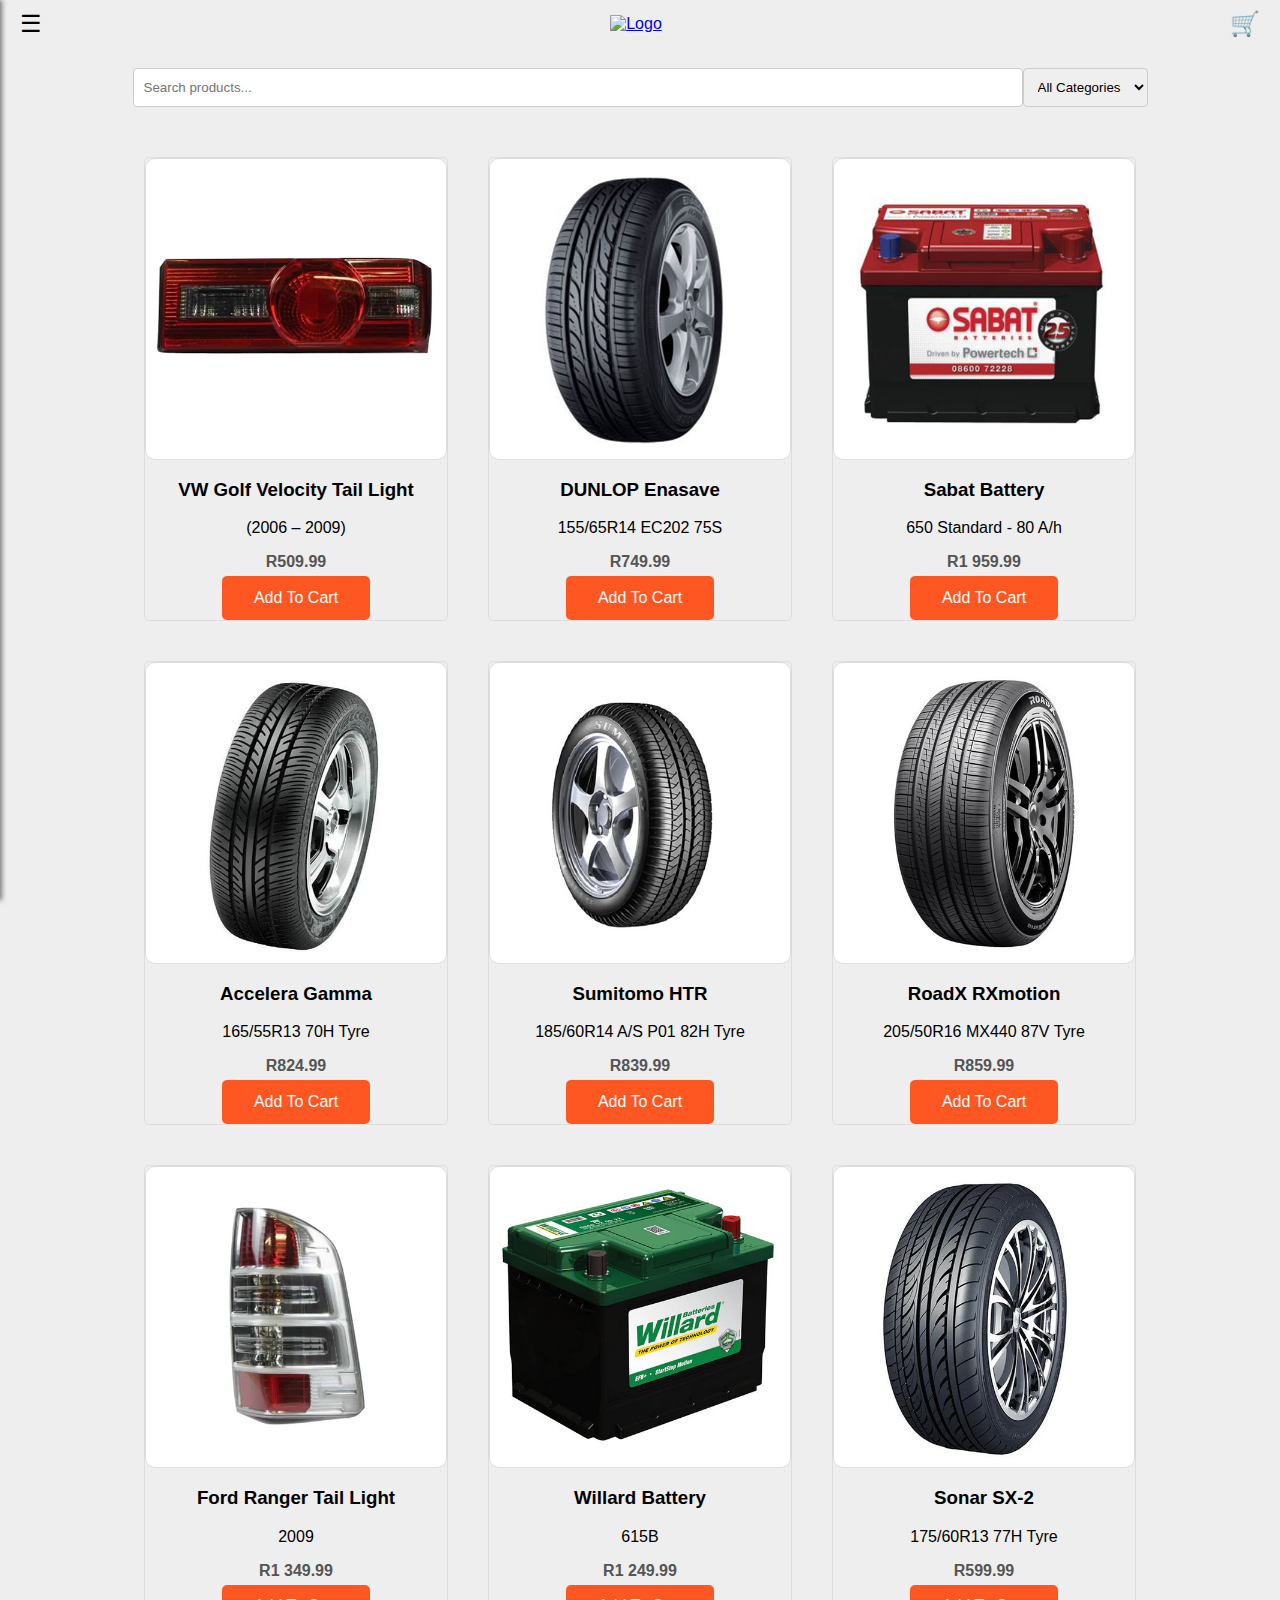
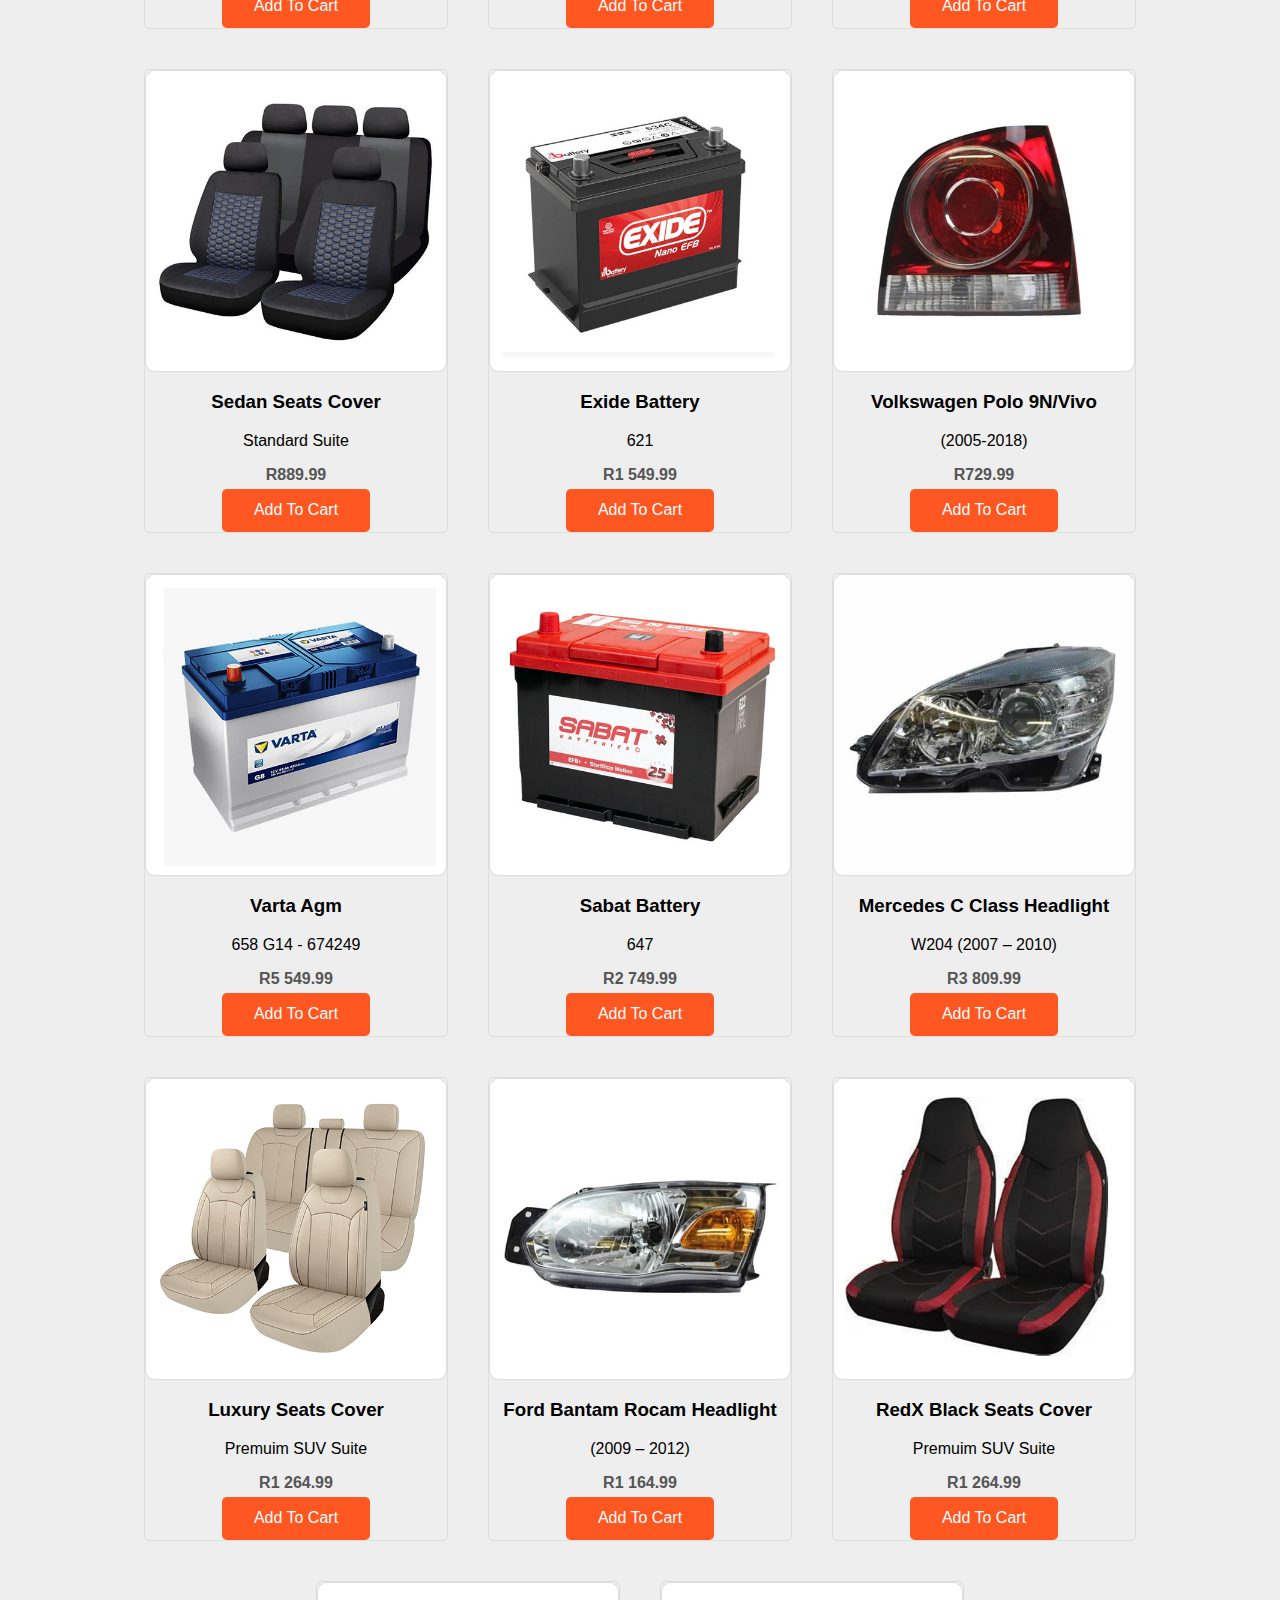
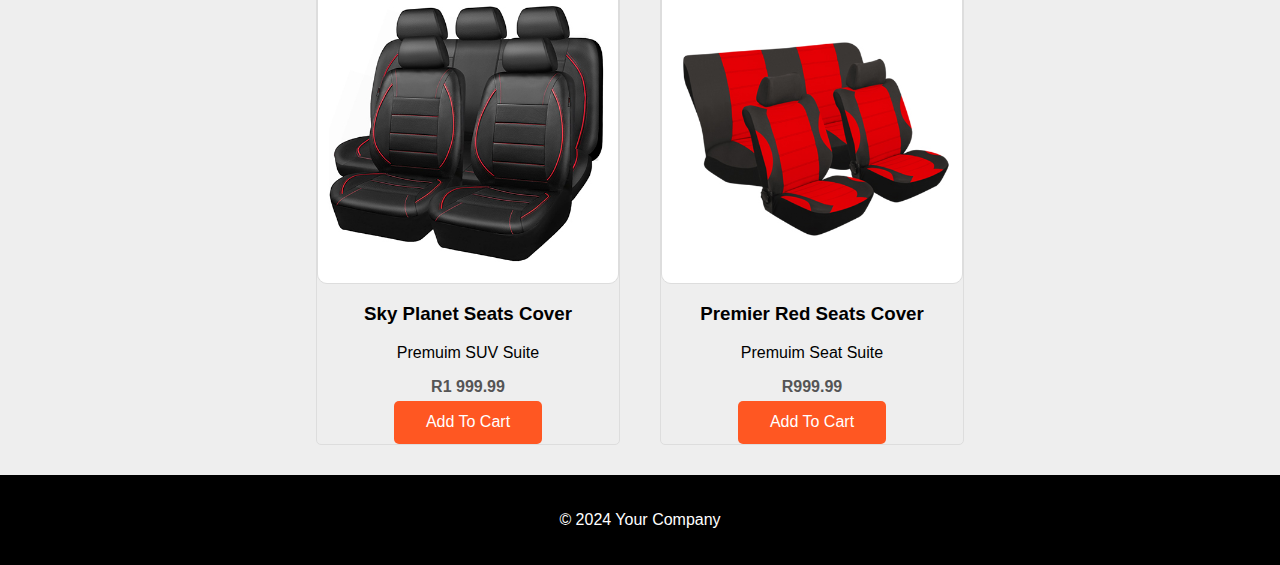
==== shop.html @ 8af3b9a7 "Add files via upload" ====
<!DOCTYPE html>
<html lang="en">
<head>
    <meta charset="UTF-8">
    <meta name="viewport" content="width=device-width, initial-scale=1.0">
    <title>Shop</title>
    <link rel="stylesheet" href="assets/css/styles.css">
	<style>
    .product { display: none; } /* Hide all products by default */
    .product.active { display: block; } /* Show only filtered products */
  </style>
</head>
<body>
    <header>
        <div class="hamburger" id="hamburger">☰</div>
		<a href="index.html">
        <img src="assets/img/logo.png" alt="Logo" class="logo"></a>
        <div class="cart-icon" onclick="viewCart()">🛒</div>
    </header>
    <nav class="menu" id="menu">
        <div class="close" id="close">&times;</div>
        <ul>
            <li><a href="index.html">Home</a></li>
            <li><a href="index.htmlshop.html">Shop</a></li>
			<li><a href="index.html#services">Services</a></li>
			<li><a href="shop.html?filter=promotions">Promotions</a></li>
			<li><a href="index.html#contact-us">Contact Us</a></li>
            <li><a href="about.html">About Us</a></li>
			<li><a href="#faqs">FAQs</a></li>
        </ul>
    </nav>
    
    <main>
        
        <section class="search-filter">
        <input type="text" id="searchInput" placeholder="Search products..." oninput="filterProducts()">
        <select id="categoryFilter" onchange="filterProducts()">
            <option value="">All Categories</option>
			<option value="car_batteries">Batteries</option>
            <option value="car_lights">Lights</option>
			<option value="car_tyres">Tyres</option>
			<option value="car_seats">Seats Covers</option>
            <!-- Add more categories as needed -->
        </select>
    </section>
    
        <section class="products">
		
	<!---PRODUCT 14--->
    <div class="product" data-category="car_lights">
    <img src="products/car_lights/14.jpg" alt="Product 14" class="product-image" id="productImag14">
    <h3>VW Golf Velocity Tail Light</h3>
    <p>(2006 – 2009)</p>
    <p class="item-price"><strong>R509.99</strong></p>
	<button onclick="addToCart('VW Golf Velocity (2006 – 2009) Tail Light', 509.99)" 
	class="add-to-cart-button">Add To Cart</button>
	</div>
	
	<!---PRODUCT 1--->
    <div class="product" data-category="car_tyres">
    <img src="products/car_tyres/1.jpg" alt="Product 1" class="product-image" id="productImage1">
    <h3>DUNLOP Enasave</h3>
    <p>155/65R14 EC202 75S</p>
    <p class="item-price"><strong>R749.99</strong></p>
	<button onclick="addToCart('DUNLOP Enasave 155/65R14 EC202 75S', 749.99)" 
	class="add-to-cart-button">Add To Cart</button>
	</div>
	
	<!---PRODUCT 6--->
    <div class="product" data-category="car_batteries">
    <img src="products/car_batteries/6.jpg" alt="Product 6" class="product-image" id="productImage6">
    <h3>Sabat Battery</h3>
    <p>650 Standard - 80 A/h</p>
    <p class="item-price"><strong>R1 959.99</strong></p>
	<button onclick="addToCart('Sabat Battery 650 Standard - 80 A/h', 1959.99)" 
	class="add-to-cart-button">Add To Cart</button>
	</div>
	
	<!---PRODUCT 2--->
    <div class="product" data-category="car_tyres">
    <img src="products/car_tyres/2.jpg" alt="Product 2" class="product-image" id="productImage2">
    <h3>Accelera Gamma</h3>
    <p>165/55R13 70H Tyre</p>
    <p class="item-price"><strong>R824.99</strong></p>
	<button onclick="addToCart('Accelera Gamma 165/55R13 70H Tyre', 824.99)" 
	class="add-to-cart-button">Add To Cart</button>
	</div>
		
	<!---PRODUCT 3--->
    <div class="product" data-category="car_tyres">
    <img src="products/car_tyres/3.jpg" alt="Product 3" class="product-image" id="productImage3">
    <h3>Sumitomo HTR</h3>
    <p>185/60R14 A/S P01 82H Tyre</p>
    <p class="item-price"><strong>R839.99</strong></p>
	<button onclick="addToCart('Sumitomo HTR 185/60R14 A/S P01 82H Tyre', 839.99)" 
	class="add-to-cart-button">Add To Cart</button>
	</div>
	
	<!---PRODUCT 4--->
    <div class="product" data-category="car_tyres">
    <img src="products/car_tyres/4.jpg" alt="Product 4" class="product-image" id="productImage4">
    <h3>RoadX RXmotion</h3>
    <p>205/50R16 MX440 87V Tyre</p>
    <p class="item-price"><strong>R859.99</strong></p>
	<button onclick="addToCart('RoadX RXmotion 205/50R16 MX440 87V Tyre', 859.99)" 
	class="add-to-cart-button">Add To Cart</button>
	</div>
	
	<!---PRODUCT 13--->
    <div class="product" data-category="car_lights">
    <img src="products/car_lights/13.jpg" alt="Product 13" class="product-image" id="productImag13">
    <h3>Ford Ranger Tail Light</h3>
    <p>2009</p>
    <p class="item-price"><strong>R1 349.99</strong></p>
	<button onclick="addToCart('Ford Ranger Tail Light 2009', 1349.99)" 
	class="add-to-cart-button">Add To Cart</button>
	</div>
	
	<!---PRODUCT 7--->
    <div class="product" data-category="car_batteries">
    <img src="products/car_batteries/7.jpg" alt="Product 7" class="product-image" id="productImage7">
    <h3>Willard Battery</h3>
    <p>615B</p>
    <p class="item-price"><strong>R1 249.99</strong></p>
	<button onclick="addToCart('Willard Battery 615B', 1249.99)" 
	class="add-to-cart-button">Add To Cart</button>
	</div>
	
	<!---PRODUCT 5--->
    <div class="product" data-category="car_tyres">
    <img src="products/car_tyres/5.jpg" alt="Product 5" class="product-image" id="productImage5">
    <h3>Sonar SX-2</h3>
    <p>175/60R13 77H Tyre</p>
    <p class="item-price"><strong>R599.99</strong></p>
	<button onclick="addToCart('Sonar SX-2 175/60R13 77H Tyre', 599.99)" 
	class="add-to-cart-button">Add To Cart</button>
	</div>
	
	<!---PRODUCT 18--->
    <div class="product" data-category="car_seats">
    <img src="products/car_seats/18.jpg" alt="Product 18" class="product-image" id="productImag18">
    <h3>Sedan Seats Cover</h3>
    <p>Standard Suite</p>
    <p class="item-price"><strong>R889.99</strong></p>
	<button onclick="addToCart('Sedan Seats Cover', 889.99)" 
	class="add-to-cart-button">Add To Cart</button>
	</div>
	
	<!---PRODUCT 8--->
    <div class="product" data-category="car_batteries">
    <img src="products/car_batteries/8.jpg" alt="Product 8" class="product-image" id="productImage8">
    <h3>Exide Battery</h3>
    <p>621</p>
    <p class="item-price"><strong>R1 549.99</strong></p>
	<button onclick="addToCart('Exide Battery 621', 1549.99)" 
	class="add-to-cart-button">Add To Cart</button>
	</div>
	
	<!---PRODUCT 15--->
    <div class="product" data-category="car_lights">
    <img src="products/car_lights/15.jpg" alt="Product 15" class="product-image" id="productImag15">
    <h3>Volkswagen Polo 9N/Vivo</h3>
    <p>(2005-2018)</p>
    <p class="item-price"><strong>R729.99</strong></p>
	<button onclick="addToCart('Volkswagen Polo 9N/Vivo (2005-2018)', 729.99)" 
	class="add-to-cart-button">Add To Cart</button>
	</div>
	
	<!---PRODUCT 9--->
    <div class="product" data-category="car_batteries">
    <img src="products/car_batteries/9.jpg" alt="Product 9" class="product-image" id="productImag9">
    <h3>Varta Agm</h3>
    <p>658 G14 - 674249</p>
    <p class="item-price"><strong>R5 549.99</strong></p>
	<button onclick="addToCart('Varta Agm 658 G14 - 674249', 5549.99)" 
	class="add-to-cart-button">Add To Cart</button>
	</div>
	
	<!---PRODUCT 10--->
    <div class="product" data-category="car_batteries">
    <img src="products/car_batteries/10.jpg" alt="Product 10" class="product-image" id="productImag10">
    <h3>Sabat Battery</h3>
    <p>647</p>
    <p class="item-price"><strong>R2 749.99</strong></p>
	<button onclick="addToCart('Sabat Battery 647', 2749.99)" 
	class="add-to-cart-button">Add To Cart</button>
	</div>
	
	<!---PRODUCT 11--->
    <div class="product" data-category="car_lights">
    <img src="products/car_lights/11.jpg" alt="Product 11" class="product-image" id="productImag11">
    <h3>Mercedes C Class Headlight</h3>
    <p>W204 (2007 – 2010)</p>
    <p class="item-price"><strong>R3 809.99</strong></p>
	<button onclick="addToCart('Mercedes C Class Headlight W204 (2007 – 2010)', 3809.99)" 
	class="add-to-cart-button">Add To Cart</button>
	</div>
	
	<!---PRODUCT 20--->
    <div class="product" data-category="car_seats">
    <img src="products/car_seats/20.jpg" alt="Product 20" class="product-image" id="productImag20">
    <h3>Luxury Seats Cover</h3>
    <p>Premuim SUV Suite</p>
    <p class="item-price"><strong>R1 264.99</strong></p>
	<button onclick="addToCart('Luxury Seats Cover', 1264.99)" 
	class="add-to-cart-button">Add To Cart</button>
	</div>
	
	<!---PRODUCT 12--->
    <div class="product" data-category="car_lights">
    <img src="products/car_lights/12.jpg" alt="Product 12" class="product-image" id="productImag12">
    <h3>Ford Bantam Rocam Headlight</h3>
    <p>(2009 – 2012)</p>
    <p class="item-price"><strong>R1 164.99</strong></p>
	<button onclick="addToCart('Ford Bantam Rocam Headlight (2009 – 2012)', 1164.99)" 
	class="add-to-cart-button">Add To Cart</button>
	</div>
	
	<!---PRODUCT 16--->
    <div class="product" data-category="car_seats">
    <img src="products/car_seats/16.jpg" alt="Product 16" class="product-image" id="productImag16">
    <h3>RedX Black Seats Cover</h3>
    <p>Premuim SUV Suite</p>
    <p class="item-price"><strong>R1 264.99</strong></p>
	<button onclick="addToCart('RedX Black Seats Cover', 1264.99)" 
	class="add-to-cart-button">Add To Cart</button>
	</div>
	
	<!---PRODUCT 17--->
    <div class="product" data-category="car_seats">
    <img src="products/car_seats/17.jpg" alt="Product 17" class="product-image" id="productImag17">
    <h3>Sky Planet Seats Cover</h3>
    <p>Premuim SUV Suite</p>
    <p class="item-price"><strong>R1 999.99</strong></p>
	<button onclick="addToCart('Sky Planet Seats Cover', 1999.99)" 
	class="add-to-cart-button">Add To Cart</button>
	</div>
	
	<!---PRODUCT 19--->
    <div class="product" data-category="car_seats">
    <img src="products/car_seats/19.jpg" alt="Product 19" class="product-image" id="productImag19">
    <h3>Premier Red Seats Cover</h3>
    <p>Premuim Seat Suite</p>
    <p class="item-price"><strong>R999.99</strong></p>
	<button onclick="addToCart('Premier Red Seats Cover', 999.99)" 
	class="add-to-cart-button">Add To Cart</button>
	</div>
	
</section>

    </main> 
<!-- Cart Modal -->
<div id="cartModal" class="modal">
    <div class="modal-content">
        <button class="close-button" onclick="closeCart()">Close</button>
        <h2>Your Cart</h2>
        
        <!-- Cart Items Section -->
        <div id="cartItems"></div>
        <div id="cartTotal" class="cart-total">Total: R 0.00</div>

        <!-- Cart Summary -->
        <div class="cart-summary">
            <h3>Cart Summary</h3>
            <div id="summaryItems"></div> <!-- Will populate dynamically -->
            <div id="additionalCost" style="display: none;">Delivery Cost: R 0.00</div> <!-- Delivery Cost will show based on selection -->
        </div>

        <!-- Billing Address Form -->
        <div class="billing-address">
            <h3>Billing Address</h3>
            <input type="text" id="billingName" placeholder="Full Name" required>
            <input type="email" id="billingEmail" placeholder="Email" required>
            <input type="text" id="billingAddress" placeholder="Address" required>
            <input type="tel" id="billingPhone" placeholder="Phone Number" required>
        </div>

        <!-- Payment Methods (Updated to Dropdown) -->
        <div class="payment-methods">
            <h3>Payment Method</h3>
            <label for="paymentMethod">Select Payment Method</label>
            <select id="paymentMethod" onchange="updatePaymentDetails()">
                <option value="directTransfer">Direct Transfer</option>
                <option value="paypal">PayPal</option>
            </select>

            <div id="bankDetails" style="display: none;">
                <h4>Banking Details</h4>
                <p>Bank Name: Capitec Bank</p>
                <p>Account Number: 1444105424</p>
                <p>SWIFT Code: 40017</p>
            </div>

            <div id="paypalDetails" style="display: none;">
                <h4>PayPal Account</h4>
                <p>Account Email: requesteat@paypal.com</p>
            </div>
        </div>

        <!-- Delivery or Pickup Options (Updated to Dropdown) -->
        <div class="delivery-options">
            <h3>Delivery Options</h3>
            <label for="deliveryOption">Select Delivery Option</label>
            <select id="deliveryOption" onchange="updateDeliveryCost()">
                <option value="pickup">Pickup (No additional cost)</option>
                <option value="delivery">Delivery (Additional Cost)</option>
            </select>
        </div>

        <!-- Place Order Button -->
        <button id="placeOrderBtn" onclick="placeOrder()" class="cart-button place-order-button" disabled>Place Order</button>
        <button onclick="clearCart()" class="cart-button clear-button">🗑️ Clear My Cart</button>
    </div>
	
	<!-- Shop Now Button (when cart is empty) -->
        <div id="emptyCartMessage" style="display: none;">
            <p>Your cart is empty.</p>
            <a href="index.html" class="shop-now-button">Shop Now</a>
        </div>
    </div>
</div>


    <script src="assets/js/script.js"></script> 
    
    <footer>
        <p>&copy; 2024 Your Company</p>
    </footer>
	
	 <script>
    // Function to filter products dynamically
    function filterProducts() {
      const searchInput = document.getElementById('searchInput').value.toLowerCase();
      const categoryFilter = document.getElementById('categoryFilter').value;
      const products = document.querySelectorAll('.product');

      products.forEach(product => {
        const productName = product.querySelector('p').textContent.toLowerCase();
        const productCategory = product.dataset.category;

        const matchesSearch = productName.includes(searchInput);
        const matchesCategory = !categoryFilter || productCategory === categoryFilter;

        if (matchesSearch && matchesCategory) {
          product.classList.add('active');
        } else {
          product.classList.remove('active');
        }
      });
    }

    // Automatically filter based on URL parameter
    const urlParams = new URLSearchParams(window.location.search);
    const filter = urlParams.get('filter');

    // If there is a filter in the URL, apply it
    if (filter) {
      document.getElementById('categoryFilter').value = filter; // Pre-select the category filter
      filterProducts(); // Apply the filter immediately
    } else {
      // If no filter, show all products
      const products = document.querySelectorAll('.product');
      products.forEach(product => {
        product.classList.add('active');
      });
    }

    // Event listener for changes to filter or search input
    document.getElementById('categoryFilter').addEventListener('change', filterProducts);
    document.getElementById('searchInput').addEventListener('input', filterProducts);
</script>

</body>
</html>
---- assets/css/styles.css ----
body {
    margin: 0;
    font-family: Arial, sans-serif;
	background-color: #eee;
}

header {
    display: flex;
    justify-content: space-between;
    align-items: center;
    padding: 10px 20px;
    background-color: #lelele;
    color: white;
    position: relative;
}

.logo {
    max-width: 150px;
}

.hamburger, .cart-icon, .close {
    cursor: pointer;
    font-size: 24px;
	color: black;
}

.menu {
    position: fixed;
    left: -250px; /* Hide off-screen */
    top: 0;
    width: 250px;
    height: 100vh;
    background-color: black;
    transition: left 0.3s ease;
    box-shadow: 2px 0 5px rgba(0,0,0,0.5);
    z-index: 1000;
}

.menu .close {
    font-size: 30px;
    color: white;
    padding: 10px;
    text-align: right;
}

.menu ul {
    list-style: none;
    padding: 0;
    margin: 0;
}

.menu li {
    padding: 15px;
}

.menu li a {
    color: white;
    text-decoration: none;
}

.menu.show {
    left: 0; /* Slide in */
}

/* -----Shortcuts-----*/
.container {
    display: flex;
    justify-content: center;
    align-items: center;
    padding: 10px;
}

.shortcut-bar {
    display: flex;
    overflow-x: scroll; /* Allow horizontal scrolling */
    -ms-overflow-style: none;  /* For Internet Explorer */
    scrollbar-width: none;  /* For Firefox */
    white-space: nowrap;
    padding: 10px;
    background-color: #eee;
    border-radius: 10px;
    box-shadow: 0 2px 4px rgba(0, 0, 0, 0.1);
}

.shortcut-bar::-webkit-scrollbar {
    display: none;  /* For Webkit-based browsers (Chrome, Safari, Edge) */
}

.shortcut-bar img:hover {
    transform: scale(1.5);
}

.shortcut-item {
    display: inline-block;
    text-align: center;
    margin: 0;
    text-decoration: none;
    color: #333;
    width: 120px;
    flex-shrink: 0;
}

.shortcut-item img {
    width: 50%;
    height: auto;
    border-radius: 8px;
}

.shortcut-item span {
    display: block;
    margin-top: 8px;
    font-size: 14px;
}
    .hero {
      width: 100%;
      height: 70vh; /* Full height of the viewport */
      background-image: url('hero.jpg'); /* Replace with your image URL */
      background-size: cover; /* Ensure it covers the entire section on desktop */
      background-position: center;
      background-repeat: no-repeat;
    }

    .content-section {
      display: flex;
      justify-content: space-between;
      align-items: center;
      padding: 2rem 5%;
      background-color: #f8f9fa; /* Light background for contrast */
    }

    .content-left h1 {
      font-size: 2.5rem;
      margin: 0;
      color: black;
	  text-align: left;
    }

    .content-right {
      text-align: left;
      max-width: 500px;
    }

    .content-right p {
      font-size: 1.2rem;
      margin: 0 0 1.5rem;
      color: #555;
    }

    .shop-now-btn, .btn {
      padding: 0.8rem 2rem;
      font-size: 1rem;
      color: #fff;
      background-color: #ff5722;
      border: none;
      border-radius: 5px;
      cursor: pointer;
      transition: background-color 0.3s;
    }

    .shop-now-btn, .btn:hover {
      background-color: #e64a19;
    }

    @media (max-width: 768px) {
      .hero {
        background-size: contain; /* Show full image on mobile without cropping */
        height: auto; /* Adjust height based on the image */
        min-height: 500px; /* Ensure it doesn't collapse on mobile */
		margin-top: -150px;
		margin-bottom: -150px;
      }

      .content-section {
        flex-direction: column;
        text-align: center;
      }

      .content-right {
        max-width: 100%;
        margin-top: 1rem;
      }
    }
	
/* -----Features Section----- */
.features {
    background-color: #eee;
    padding: 40px 20px;
    text-align: center;
}

.features h2 {
    font-size: 2rem;
    margin-bottom: 20px;
}


.feature-item {
    margin: 20px 0;
    text-align: center;
    background: #fff;
    border: 2px solid #ddd;
    border-radius: 8px;
    box-shadow: 0 5px 5px rgba(0, 0, 0, 0.1);
    flex-shrink: 0;
    text-align: center;
    padding: 15px;
    transition: transform 0.3s;
	margin-bottom: 50px;
}

.feature-item:hover {
    transform: scale(1.05);
    box-shadow: 0 4px 10px rgba(0, 0, 0, 0.2);
}


.feature-item h3 {
    font-size: 1.8rem;
    margin-bottom: 10px;
	text-align: center;
}

.feature-item p {
    font-size: 1rem;
    color: #666;
	
}

.feature-image {
	border-radius: 8px;
}

/* Default (Mobile-first) Styles */
.features .container {
    padding: 20px;
    display: flex;
    flex-direction: column;
    align-items: center;
}

.features .feature-item {
    text-align: center;
    margin-bottom: 30px;
}

.features .feature-image {
    width: 100%;   /* Make images responsive */
    max-width: 300px;  /* Optional: Set a maximum size */
    height: auto;  /* Maintain aspect ratio */
    margin-bottom: 15px; /* Space between image and text */
}

/* Desktop Styles (Screen width >= 1024px) */
@media (min-width: 1024px) {
    .features .container {
        display: grid;
        grid-template-columns: repeat(3, 1fr); /* 3 columns */
        gap: 20px; /* Space between items */
        padding: 40px;
    }

    .features .feature-item {
        text-align: left;
        margin-bottom: 0; /* Remove bottom margin for grid layout */
    }

    .features .feature-image {
        max-width: 100%;  /* Ensure image scales well */
        margin-bottom: 20px; /* Adjust space between image and text */
    }
}

/* About Us Section */
.container-about {
  width: 80%;
  margin: 0 auto;
  padding: 20px 0;
}

.about-us {
  padding: 40px 0;
  background-color: #f8f8f8;
}

.about-content {
  display: flex;
  align-items: center;
  justify-content: space-between;
  gap: 20px;
  flex-wrap: wrap;
}

/* About Image Styling */
.about-img img {
  max-width: 350px;
  height: auto;
  border-radius: 8px;
  box-shadow: 0 4px 6px rgba(0, 0, 0, 0.1);
}

/* About Text Section */
.about-text {
  flex: 1 1 400px;
  padding: 20px;
  opacity: 0; /* Start hidden */
  transform: translateY(20px); /* Start slightly moved */
  transition: all 0.6s ease-in-out;
}

/* When in View - Animation */
.about-text.show {
  opacity: 1;
  transform: translateY(0);
}

.about-text h1 {
  margin-bottom: 10px;
  font-size: 2.5rem;
  color: #333;
}

.about-text p {
  margin-bottom: 15px;
  font-size: 1rem;
  line-height: 1.6;
}

/* Responsive Design */
@media (max-width: 768px) {
  .about-content {
    flex-direction: column;
    text-align: center;
  }

  .about-text,
  .about-img {
    flex: 1 1 100%;
  }

  .about-text {
    padding: 0;
  }

  .about-img img {
    max-width: 80%;
  }
}

@media (max-width: 480px) {
  .about-text h1 {
    font-size: 2rem;
  }

  .about-text p {
    font-size: 0.9rem;
  }

  .btn {
    padding: 8px 16px;
  }
}

/* Testimonials Section */
.testimonials {
  background-color: #eee;
  padding: 40px 0;
  text-align: center;
  margin-bottom: -15vh;
}

.container-testimonials {
  width: 100%;
  margin: 0 auto;
}

.testimonials h1 {
  margin-bottom: 20px;
  font-size: 2.5rem;
  color: black;
}

.testimonial-slider {
  position: relative;
  overflow: hidden;
  height: 250px; /* Adjust height as needed */
}

.testimonial {
  position: absolute; /* Position them all on top of each other */
  top: 0;
  left: 0;
  width: 100%;
  text-align: center;
  padding: 10px;
  opacity: 0;
  transform: translateX(100%);
  transition: all 0.5s ease-in-out;
}

.testimonial.active {
  opacity: 1;
  transform: translateX(0);
}

.testimonial p {
  font-size: 1rem;
  margin-bottom: 10px;
  color: #555;
}

.testimonial h4 {
  font-size: 1.1rem;
  color: #333;
  font-weight: bold;
}

.slider-controls {
  margin-top: 20px;
  display: none;
}

.slider-controls button {
  background-color: #333;
  color: #fff;
  border: none;
  border-radius: 50%;
  padding: 10px 15px;
  cursor: pointer;
  transition: background-color 0.3s ease;
  font-size: 1rem;
}

.slider-controls button:hover {
  background-color: #555;
}

/* Responsive Design */
@media (max-width: 768px) {
  .testimonial-slider {
    height: 250px;
  }

  .testimonial p {
    font-size: 0.9rem;
  }

  .testimonial h4 {
    font-size: 1rem;
  }
}

/* -----FEATURED ITEMS BEGIN-----*/
.featured-items {
    overflow: hidden;
    padding: 20px;
}

.featured-items-container {
    display: flex;
    overflow-x: auto;
    scroll-behavior: smooth;
    gap: 15px;
}

.item {
    background: #fff;
    border: 1px solid #ddd;
    border-radius: 8px;
    box-shadow: 0 2px 5px rgba(0, 0, 0, 0.1);
    width: 200px;
    flex-shrink: 0;
    text-align: center;
    padding: 15px;
    transition: transform 0.3s;
}

.item:hover {
    transform: scale(1.05);
}

.item-image {
    width: 100%;
    height: auto;
    border-radius: 8px;
}

.item-name {
    font-size: 18px;
    margin: 10px 0;
}

.item-price {
    font-size: 16px;
    color: #555;
    margin: 5px 0;
}

/* Responsive Design */
@media (max-width: 600px) {
    .item {
        width: 150px;
    }
}

.promotion-heading {
	text-align: center;
}

.promotion-heading h1 {
	color: black;
}

/* Basic modal styling */
.modal {
    display: none;
    position: fixed;
    z-index: 1000;
    left: 0;
    top: 0;
    width: 100%;
    height: 100%;
    overflow: auto;
    background-color: rgb(0, 0, 0);
    background-color: rgba(0, 0, 0, 0.4);
}

/* Modal content */
.modal-content {
    background-color: #fff;
    margin: 10% auto;
    padding: 20px;
    width: 80%;
    max-width: 500px;
    border-radius: 5px;
}

/* Close button */
.close {
    color: #aaa;
    font-size: 28px;
    font-weight: bold;
    position: absolute;
    top: 10px;
    right: 20px;
}

.close-button {
    background-color: #ff5722; /* Red background */
    color: white; /* White text */
    border: none; /* No border */
    padding: 10px 20px; /* Padding around the text */
    text-align: center; /* Centered text */
    font-size: 16px; /* Font size */
    cursor: pointer; /* Pointer cursor on hover */
    border-radius: 5px; /* Rounded corners */
    transition: background-color 0.3s ease;
}

.close-button:hover {
    background-color: #e64a19; /* Darker red on hover */
}

.close:hover,
.close:focus {
    color: black;
    text-decoration: none;
    cursor: pointer;
}

/* Cart items and summary */
.cart-summary {
    margin-top: 20px;
}

.cart-total {
    font-weight: bold;
    font-size: 1.2em;
}

/* Checkout form */
.billing-address input {
    width: 95%;
    padding: 10px;
    margin: 10px 0;
    border: 1px solid #ccc;
    border-radius: 5px;
}

.payment-methods label {
    display: block;
    margin-bottom: 5px;
}


        
.cart-item {
    display: flex;
    justify-content: space-between;
    margin-bottom: 10px;
    align-items: center;
}

.cart-item-details {
    display: flex;
    justify-content: space-between;
    width: 100%;
    align-items: center;
}

.cart-item-name {
    flex-grow: 1;  /* This ensures the name takes available space */
}

.quantity-buttons {
    display: flex;
    justify-content: center;
    align-items: center;
}

.quantity-btn {
    width: 30px;  /* Set a fixed width for the buttons */
    height: 30px; /* Set a fixed height for uniform buttons */
    font-size: 16px; /* Optional: change font size if needed */
    margin: 0 5px; /* Space between buttons */
    padding: 0;
    cursor: pointer;
}

.cart-item-buttons {
    display: flex;
    gap: 5px; /* Space between buttons */
}

.cart-item-buttons button {
    padding: 5px 10px;
}

.cart-button {
    background-color: #ff5722; /* Green background */
    color: white;
    border: none;
    border-radius: 25px;
    padding: 10px 20px;
    font-size: 16px;
    cursor: pointer;
    transition: background-color 0.3s ease;
    margin: 10px 0; /* Add some space between buttons */
    width: calc(100% - 20px); /* Full width with padding */
}

button {
    padding: 10px 15px;
    background-color: #ff5722;
    color: white;
    border: none;
    border-radius: 5px;
    cursor: pointer;
    transition: background-color 0.3s;
}

button:hover {
    background-color: #e64a19;
}

/* Contact Section */
.contact {
    padding: 40px 20px;
    background-color: #f9f9f9;
    text-align: center;
}

.contact-container {
    margin: 20px 0;
    text-align: center;
    background: #eee;
    border: 1px solid #ddd;
    border-radius: 8px;
    box-shadow: 0 2px 5px rgba(0, 0, 0, 0.1);
    flex-shrink: 0;
    text-align: center;
    padding: 15px;
    transition: transform 0.3s;
	margin-bottom: 50px;
}

.contact h2 {
    font-size: 32px;
    margin-bottom: 10px;
}

.contact p {
    font-size: 18px;
    margin-bottom: 30px;
    color: #555;
}

.contact-form {
    max-width: 600px;
    margin: 0 auto;
    background-color: #fff;
    padding: 20px;
    border-radius: 8px;
    box-shadow: 0 4px 8px rgba(0, 0, 0, 0.1);
}

.contact-form:hover {
    transform: scale(1.05);
    box-shadow: 0 4px 10px rgba(0, 0, 0, 0.2);
}

.contact-form .form-group {
    margin-bottom: 15px;
}

.contact-form label {
    display: block;
    margin-bottom: 5px;
    font-weight: bold;
    text-align: left;
}

.contact-form input,
.contact-form textarea {
    width: 100%;
    padding: 10px;
    border: 1px solid #ddd;
    border-radius: 4px;
    font-size: 16px;
}

.contact-form button {
    padding: 0.8rem 2rem;
      font-size: 1rem;
      color: #fff;
      background-color: #ff5722;
      border: none;
      border-radius: 5px;
      cursor: pointer;
      transition: background-color 0.3s;
}

.contact-form button:hover {
    background-color: #e64a19;
}

.social-media {
    margin-top: 40px;
}

.social-media h3 {
    font-size: 24px;
    margin-bottom: 15px;
}

.social-media ul {
    list-style: none;
    padding: 0;
    display: flex;
    justify-content: center;
    gap: 20px;
}

.social-media ul li {
    display: inline-block;
}

.social-media ul li a img {
    width: 40px;  /* Set the size of the social media icons */
    height: auto;  /* Maintain aspect ratio */
    transition: transform 0.3s ease;
}

.social-media ul li a:hover img {
    transform: scale(1.1);  /* Slight zoom effect on hover */
}

 .add-to-cart-button {
  padding: 0.8rem 2rem;
      font-size: 1rem;
      color: #fff;
      background-color: #ff5722;
      border: none;
      border-radius: 5px;
      cursor: pointer;
      transition: background-color 0.3s;
}

.add-to-cart-button:hover {
  background-color: #e64a19; /* Darker blue on hover */
  transform: translateY(-2px);
}

.add-to-cart-button:active {
  transform: translateY(1px);
}

/* FAQ Section */
.faq-container {
            max-width: 800px;
            margin: 0 auto;
            padding: 20px;
            background: #fff;
            border-radius: 8px;
            box-shadow: 0 2px 5px rgba(0, 0, 0, 0.1);
            overflow: hidden;
        }

  h1 {
            text-align: center;
            margin-bottom: 20px;
            font-size: 2.5em;
        }

        .faq-item {
            border-bottom: 1px solid #ddd;
            padding: 15px 0;
        }

        .faq-question {
            display: flex;
            justify-content: space-between;
            cursor: pointer;
            font-size: 1.1em;
            font-weight: bold;
            padding: 10px;
            transition: background-color 0.3s ease;
        }

        .faq-question:hover {
            background-color: #f1f1f1;
        }

        .faq-answer {
            display: none;
            padding: 10px;
            font-size: 0.95em;
            line-height: 1.5;
            color: #555;
            border-left: 3px solid #007bff;
            background: #f9f9f9;
            transition: all 0.3s ease;
        }

        /* Style for responsiveness */
        @media (max-width: 768px) {
            h1 {
                font-size: 2.2em;
            }

            .faq-question {
                font-size: 1em;
            }
        }


.products {
    display: grid;
    grid-template-columns: repeat(4, 1fr); /* 4 columns for desktop */
    gap: 20px; /* Space between items */
    padding: 20px;
}

.products {
    display: flex;
    flex-wrap: wrap;
    justify-content: center;
    padding: 20px;
}

.product {
    box-sizing: border-box;
    margin: 10px;
    border: 1px solid #ddd;
    border-radius: 5px;
    text-align: center;
    transition: box-shadow 0.3s;
}

.product:hover {
    transform: scale(1.05);
    box-shadow: 0 4px 10px rgba(0, 0, 0, 0.2);
}

.product-image {
    height: 300px;
    display: flex;
    justify-content: center;
	border: 1px solid #ddd;
    border-radius: 10px;
}

/* Responsive adjustments */
@media (max-width: 600px) {
    .product {
        flex: 1 1 100%; /* Full width on small screens */
    }
}

.nav-button:hover, .add-to-cart-button:hover {
    opacity: 0.4; /* Optional: adds a hover effect */
}

.search-filter {
    display: flex;
    justify-content: center;
    padding: 20px;
}

#searchInput {
    width: 70%;
    padding: 10px;
    border: 1px solid #ccc;
    border-radius: 4px;
}

#categoryFilter {
    padding: 10px;
    border: 1px solid #ccc;
    border-radius: 4px;
}

.search-results {
    display: flex;
    flex-wrap: wrap;
    gap: 20px;
    margin-top: 20px;
}

.search-results .product {
    width: calc(33.333% - 20px);
    border: 1px solid #ddd;
    padding: 10px;
    border-radius: 5px;
    box-shadow: 0 4px 8px rgba(0, 0, 0, 0.1);
    transition: transform 0.3s;
}

.search-results .product:hover {
    transform: scale(1.05);
}

.search-results p {
    margin: 10px 0;
}

.search-results img {
    max-width: 100%;
    height: auto;
    border-radius: 5px;
}

.search-results button {
    background-color: #4CAF50;
    color: white;
    padding: 10px;
    border: none;
    cursor: pointer;
    border-radius: 5px;
    transition: background-color 0.3s;
}

.search-results button:hover {
    background-color: #45a049;
}

footer {
    text-align: center;
    padding: 20px;
    background-color: black;
    color: white;
    position: relative;
}
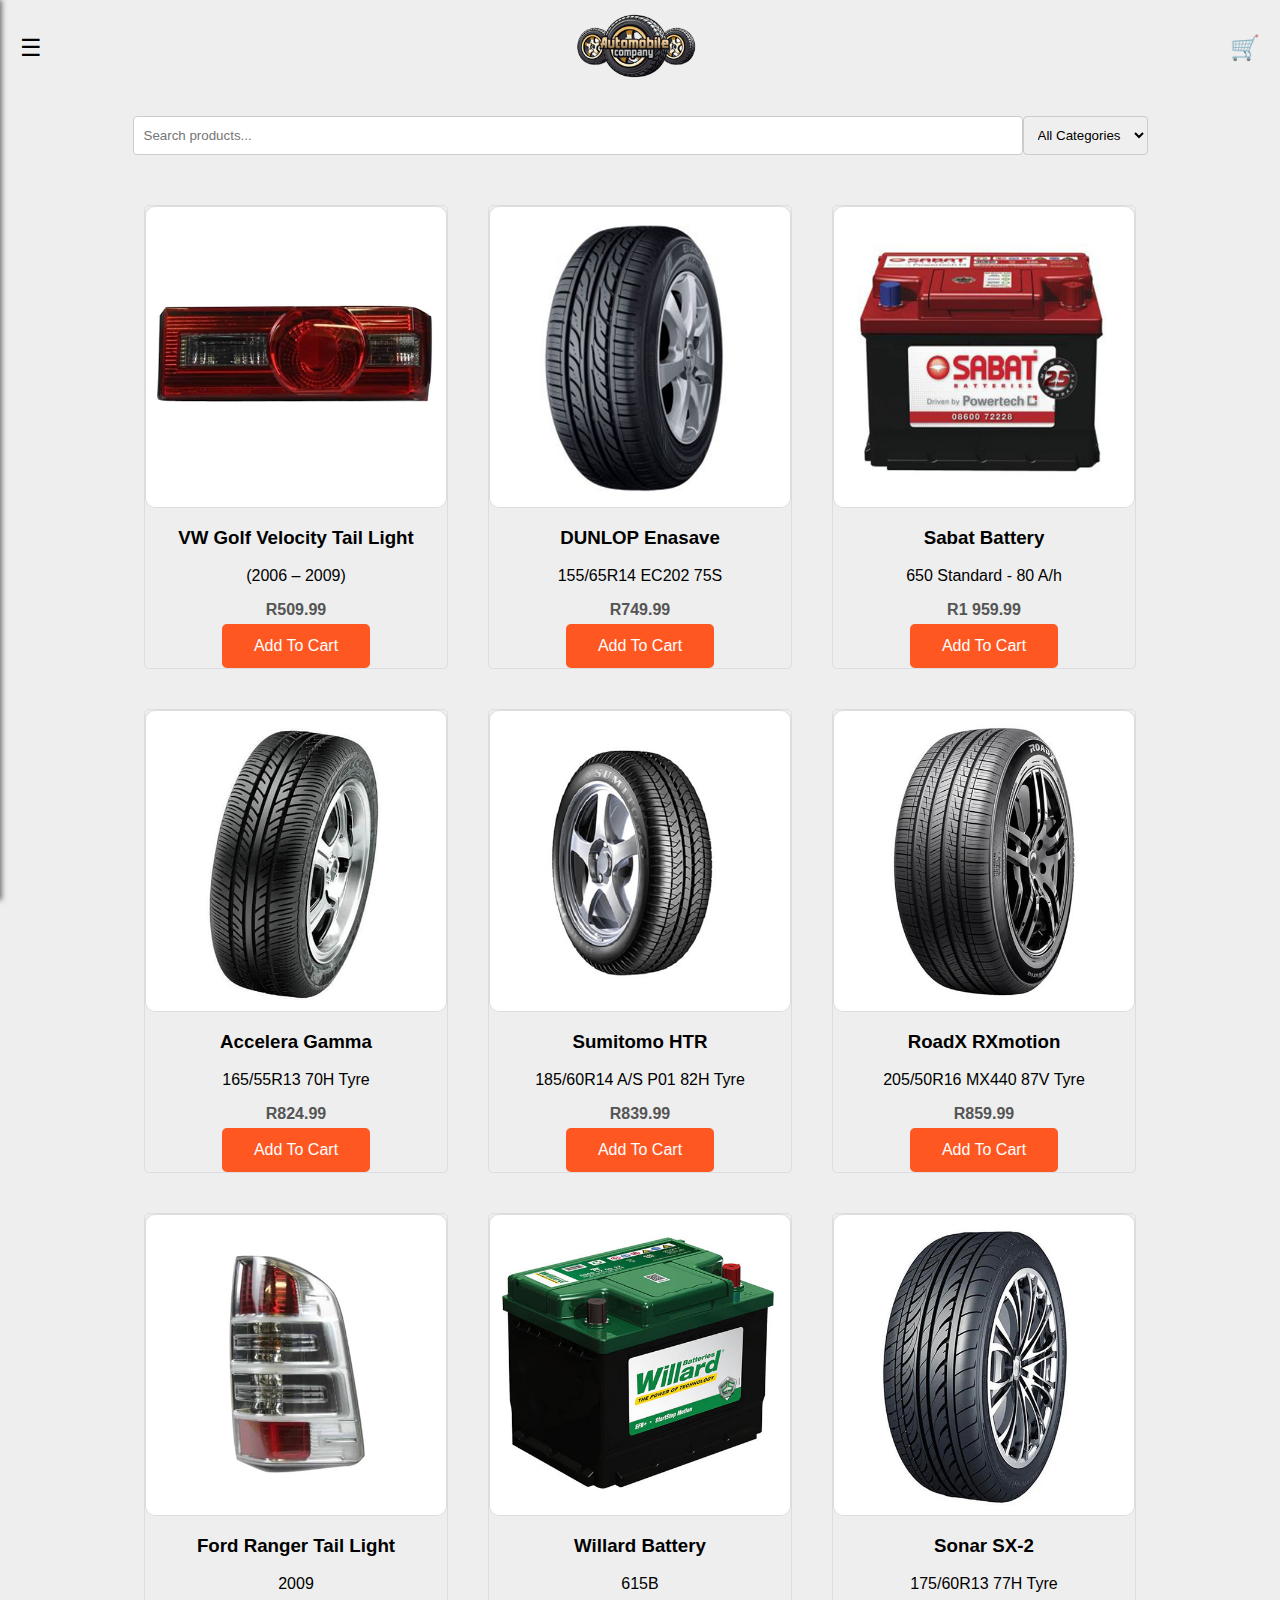
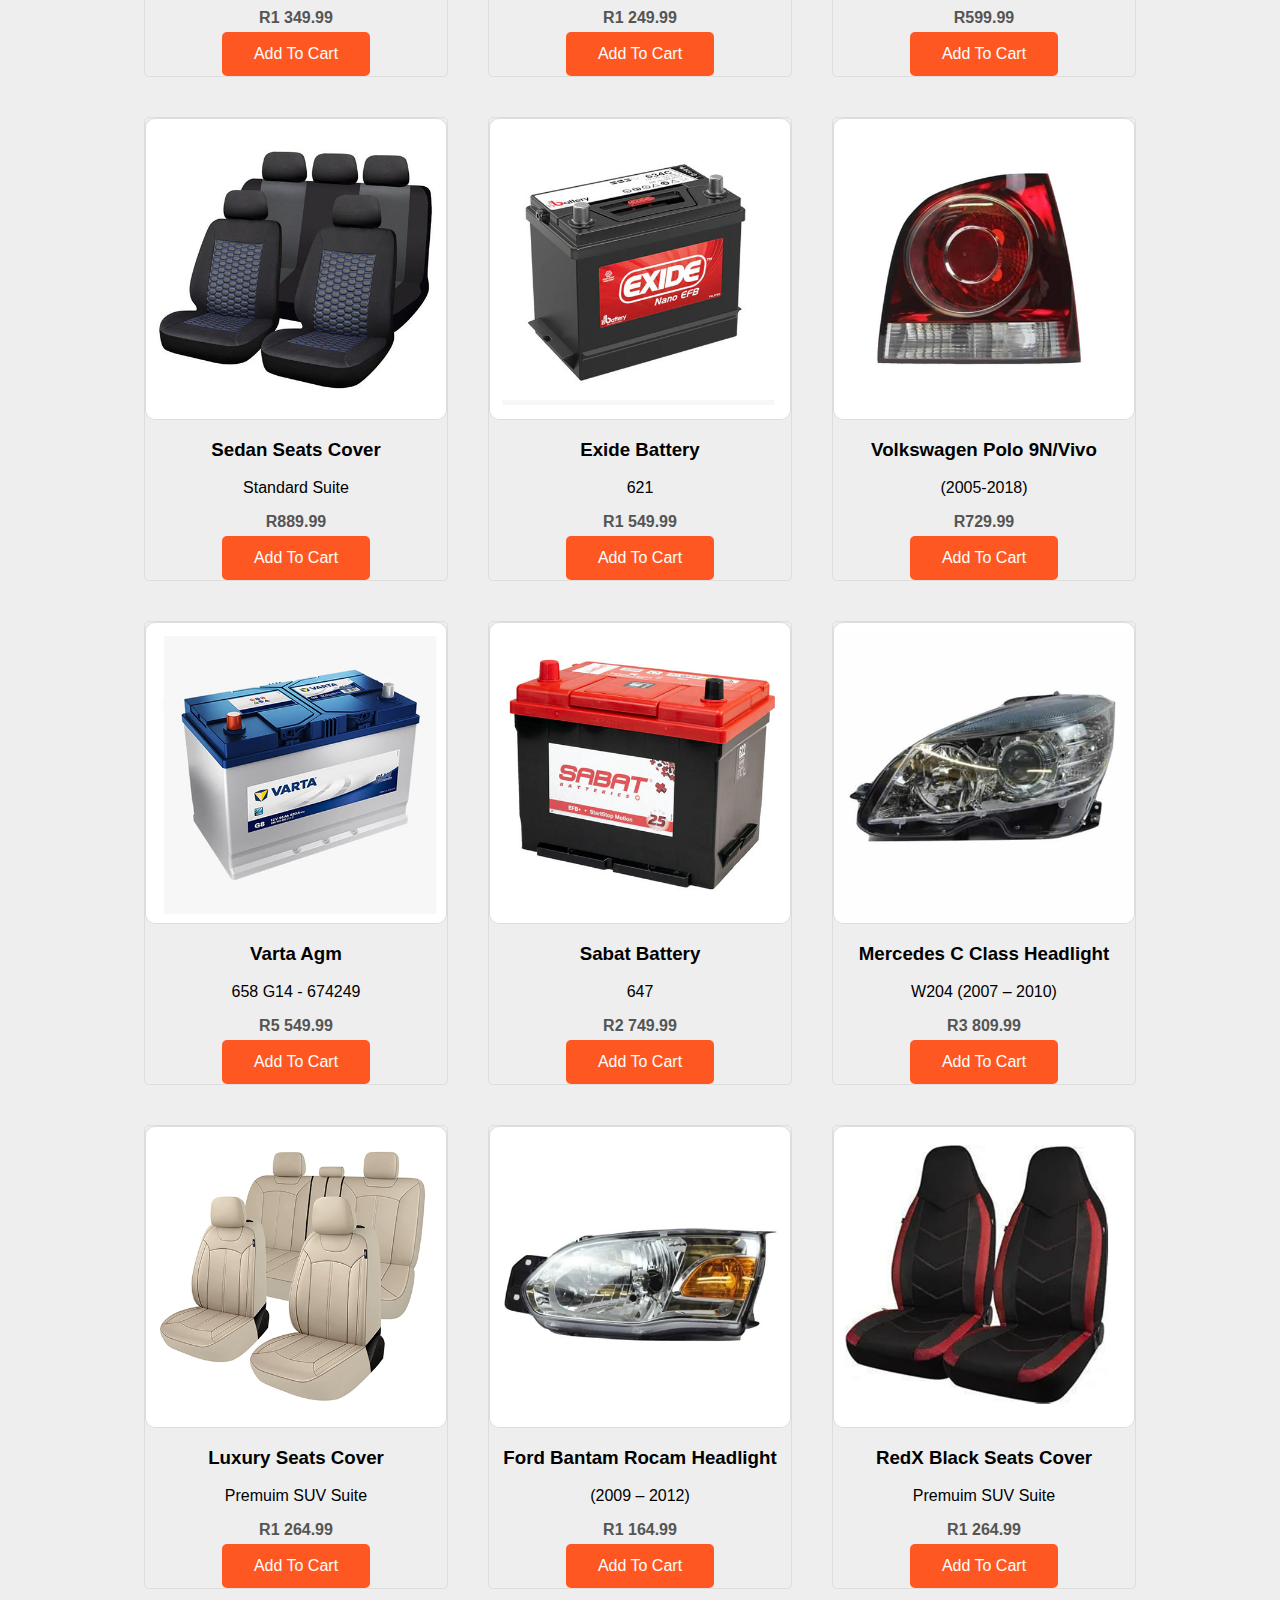
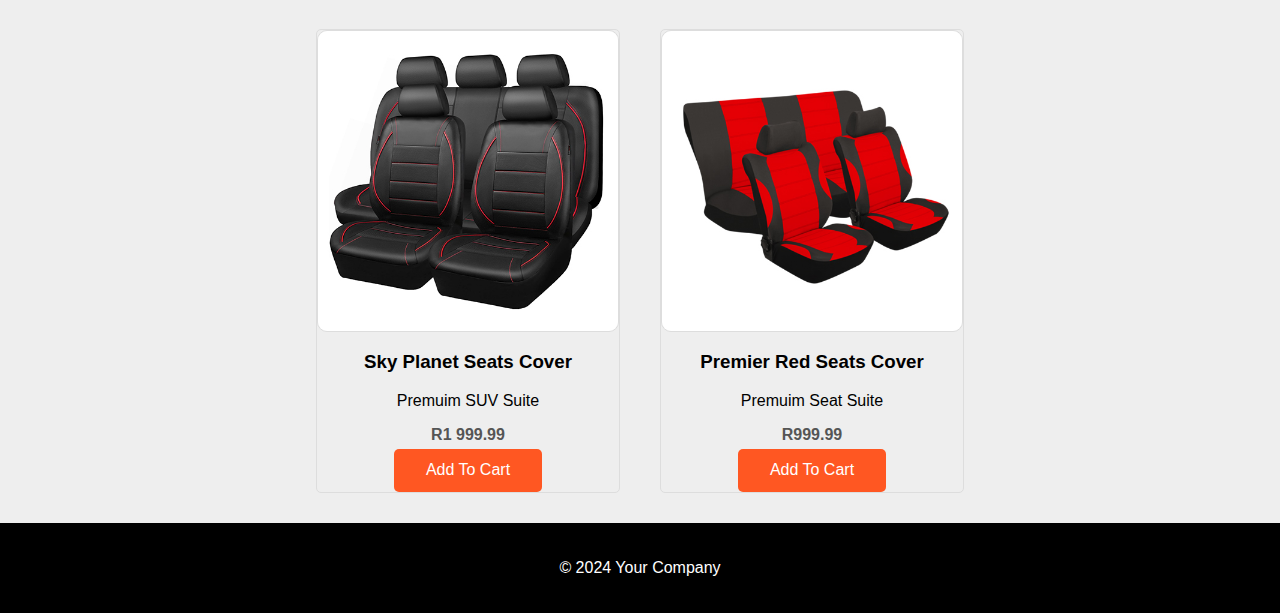
==== commit 2aefa018: "Update shop.html" ====
--- a/shop.html
+++ b/shop.html
@@ -14,7 +14,7 @@
     <header>
         <div class="hamburger" id="hamburger">☰</div>
 		<a href="index.html">
-        <img src="assets/img/logo.png" alt="Logo" class="logo"></a>
+        <img src="assets/img/Logo.png" alt="Logo" class="logo"></a>
         <div class="cart-icon" onclick="viewCart()">🛒</div>
     </header>
     <nav class="menu" id="menu">
